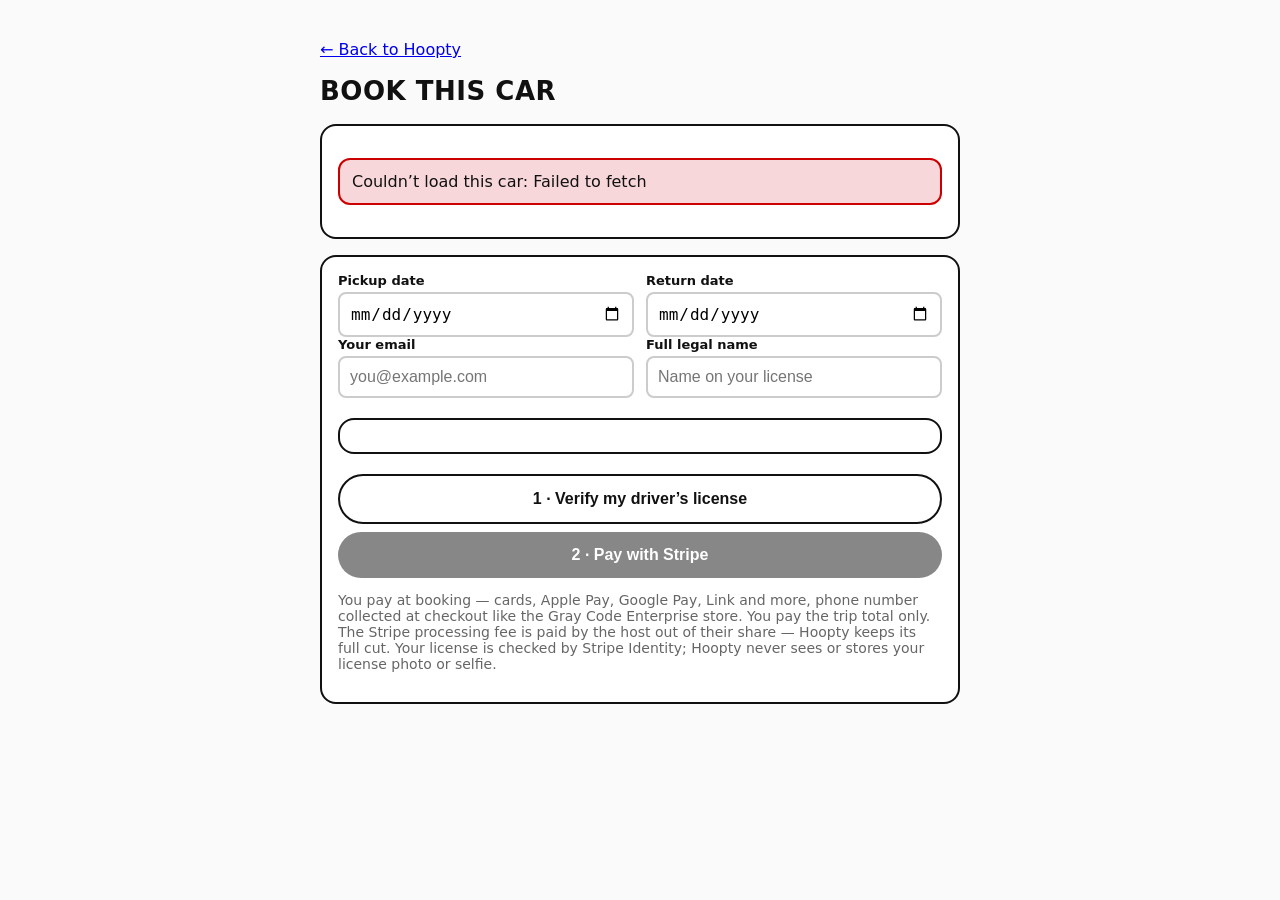
==== book.html @ 0eb4cce6 "Create book.html" ====
<!doctype html>
<html lang="en">
<head>
<meta charset="utf-8" />
<meta name="viewport" content="width=device-width, initial-scale=1, viewport-fit=cover" />
<title>Book a car — Hoopty</title>
<!--
  Hoopty Stripe booking page (v1).
  Drop this file into the hoopty repo root (next to index.html) at publish time.
  It works against EITHER backend: the Node backend in ../backend/ or the Make
  scenarios in ../make/ — set BACKEND_URL below to whichever is deployed.
  Flow: pick dates -> license check (Stripe Identity, once) -> pay (Stripe
  Checkout, cards + wallets, phone collected) -> success page.
  No Stripe keys live in this file. Ever.
-->
<style>
  body{font-family:system-ui,-apple-system,sans-serif;margin:0;background:#fafafa;color:#111}
  main{max-width:640px;margin:0 auto;padding:24px 16px 64px}
  h1{font-size:26px;text-transform:uppercase;letter-spacing:.02em}
  .card{background:#fff;border:2px solid #111;border-radius:16px;padding:16px;margin:16px 0}
  .row{display:flex;gap:12px;flex-wrap:wrap}
  .row label{flex:1;min-width:140px;font-size:13px;font-weight:700}
  input{width:100%;box-sizing:border-box;padding:10px;border:2px solid #ccc;border-radius:8px;margin-top:4px;font-size:16px}
  button{width:100%;padding:14px;border:0;border-radius:999px;background:#111;color:#fff;font-weight:800;font-size:16px;cursor:pointer;margin-top:8px}
  button:disabled{opacity:.5;cursor:default}
  button.secondary{background:#fff;color:#111;border:2px solid #111}
  .price{font-size:20px;font-weight:800}
  .muted{color:#666;font-size:14px}
  .warn{background:#fff3cd;border:2px solid #b58900;border-radius:12px;padding:12px}
  .ok{background:#d4edda;border:2px solid #1e7e34;border-radius:12px;padding:12px}
  .err{background:#f8d7da;border:2px solid #c00;border-radius:12px;padding:12px}
  #status{margin:12px 0}
</style>
</head>
<body>
<main>
  <p><a href="./">← Back to Hoopty</a></p>
  <h1>Book this car</h1>
  <div id="car" class="card"><p>Loading car…</p></div>

  <div class="card">
    <div class="row">
      <label>Pickup date <input type="date" id="startDate"></label>
      <label>Return date <input type="date" id="endDate"></label>
    </div>
    <div class="row">
      <label>Your email <input type="email" id="renterEmail" placeholder="you@example.com" autocomplete="email"></label>
      <label>Full legal name <input type="text" id="renterName" placeholder="Name on your license" autocomplete="name"></label>
    </div>
    <p class="price" id="priceLine"></p>
    <p class="muted" id="splitLine"></p>
    <div id="breakdown" class="card" style="margin:12px 0"></div>
    <div id="status"></div>
    <button id="verifyBtn" class="secondary" type="button">1 · Verify my driver’s license</button>
    <button id="payBtn" type="button" disabled>2 · Pay with Stripe</button>
    <p class="muted">You pay at booking — cards, Apple Pay, Google Pay, Link and more,
    phone number collected at checkout like the Gray Code Enterprise store.
    You pay the trip total only. The Stripe processing fee is paid by the
    host out of their share — Hoopty keeps its full cut. Your license is
    checked by Stripe Identity; Hoopty never sees or stores your license
    photo or selfie.</p>
  </div>
</main>
<script>
/* CONFIG — set this to the deployed backend before publishing. */
var BACKEND_URL = 'https://api.hoopty.rent'; // <-- REPLACE at deploy time
var params = new URLSearchParams(location.search);
var listingId = params.get('listing') || 'test-camry-001';
var car = null;

function $(id) { return document.getElementById(id); }
function show(html, cls) {
  var el = $('status');
  el.className = cls || '';
  el.innerHTML = html;
}
function days() {
  var s = new Date($('startDate').value + 'T12:00:00');
  var e = new Date($('endDate').value + 'T12:00:00');
  return Math.round((e - s) / 86400000);
}
function money(cents) { return '$' + (cents / 100).toFixed(2); }
// Who pays what. The renter pays the trip total only. Hoopty keeps its
// FULL cut. The host pays the Stripe processing fee out of their share, so
// the host receives hostGross − Stripe fee. The fee shown here is an
// ESTIMATE (2.9% + 30c on the total) — the actual fee varies by payment
// method, and the host's FINAL net is set after payment from the real fee
// on the charge. Never settle on the estimate.
function renderBreakdown(total, hostPct, host, hoopty, stripeFeeEst, hostNet) {
  $('priceLine').textContent = 'Total you pay: ' + money(total) + ' — ' + money(car.pricePerDayCents) + '/day × ' + days() + ' day' + (days() > 1 ? 's' : '');
  $('splitLine').textContent = 'Host keeps ' + hostPct + '% · Hoopty keeps ' + (100 - hostPct) + '% (full cut — Hoopty pays no Stripe fees).';
  $('breakdown').innerHTML =
    '<b>Where the money goes</b>' +
    '<br>Trip total (you pay): ' + money(total) +
    '<br>Hoopty keeps ' + (100 - hostPct) + '%: ' + money(hoopty) +
    '<br>Host share (' + hostPct + '%): ' + money(host) +
    '<br>Stripe fee — paid by the host (estimate): −' + money(stripeFeeEst) +
    '<br><b>Host receives (estimate): ' + money(hostNet) + '</b>' +
    '<br><span class="muted">Estimate only — the real Stripe fee depends on how you pay, so the host’s final amount is set after payment.</span>';
}
function refreshPrice() {
  if (!car) return;
  var d = days();
  if (!d || d < 1 || d > 30) {
    $('priceLine').textContent = 'Pick dates — trips are 1–30 days.';
    $('splitLine').textContent = '';
    $('breakdown').innerHTML = '';
    return;
  }
  // Instant local display (same 2.9% + 30c estimate as the backend), then
  // the server quote below replaces it with the authoritative numbers.
  var total = car.pricePerDayCents * d;
  var hostPct = car.hostPlan === 'starter' ? 70 : car.hostPlan === 'top_earner' ? 90 : 80;
  var host = Math.round(total * hostPct / 100);
  var hoopty = total - host;
  var stripeFeeEst = Math.round(total * 0.029) + 30;
  renderBreakdown(total, hostPct, host, hoopty, stripeFeeEst, Math.max(0, host - stripeFeeEst));
  // Server-authoritative quote — replaces the local numbers when it lands.
  fetch(BACKEND_URL + '/api/quote?listingId=' + encodeURIComponent(listingId) +
    '&startDate=' + encodeURIComponent($('startDate').value) +
    '&endDate=' + encodeURIComponent($('endDate').value))
    .then(function (r) { return r.json(); })
    .then(function (q) {
      if (!q.ok) return;
      renderBreakdown(q.totalCents, q.hostPlan === 'starter' ? 70 : q.hostPlan === 'top_earner' ? 90 : 80,
        q.hostGrossCents, q.hooptyFeeCents, q.stripeFeeEstimateCents, q.hostNetCents);
    })
    .catch(function () { /* keep the local estimate — server is unreachable */ });
}

async function loadCar() {
  try {
    var r = await fetch(BACKEND_URL + '/api/listings/' + encodeURIComponent(listingId));
    var data = await r.json();
    if (!data.ok) throw new Error(data.error || 'Car not found.');
    car = data.listing;
    $('car').innerHTML =
      '<h2 style="margin:0">' + car.year + ' ' + car.make + ' ' + car.model + '</h2>' +
      '<p class="muted">' + car.location + ' · ' + car.type + ' · ' + car.seats + ' seats · ' + car.transmission + ' · ' + car.fuel + '</p>' +
      '<p class="price">$' + (car.pricePerDayCents / 100).toFixed(2) + '/day</p>' +
      (car.testListing ? '<p class="warn"><b>TEST LISTING</b> — for checking the Stripe flow only. Not a real car.</p>' : '') +
      (car.payoutsReady ? '' : '<p class="warn">This host hasn’t finished Stripe payout setup yet — booking is paused for this car.</p>');
    $('payBtn').disabled = !car.payoutsReady;
    var today = new Date(), plus3 = new Date(Date.now() + 3 * 86400000);
    $('startDate').value = today.toISOString().slice(0, 10);
    $('endDate').value = plus3.toISOString().slice(0, 10);
    refreshPrice();
  } catch (err) {
    $('car').innerHTML = '<p class="err">Couldn’t load this car: ' + err.message + '</p>';
  }
}

async function checkIdentity() {
  var email = $('renterEmail').value.trim().toLowerCase();
  if (!email) { show('Enter your email first — your license check is tied to it.', 'err'); return false; }
  try {
    var r = await fetch(BACKEND_URL + '/api/identity/status?email=' + encodeURIComponent(email));
    var data = await r.json();
    if (data.identityStatus === 'verified') {
      show('✓ License verified — you can book.', 'ok');
      $('verifyBtn').textContent = '✓ License verified';
      $('verifyBtn').disabled = true;
      $('payBtn').disabled = !car.payoutsReady;
      localStorage.setItem('hoopty-identity', JSON.stringify({ email: email, status: 'verified' }));
      return true;
    }
    show('License not verified yet — tap “Verify my driver’s license” below.', 'warn');
    return false;
  } catch (err) {
    show('Couldn’t check your license status: ' + err.message, 'err');
    return false;
  }
}

$('verifyBtn').addEventListener('click', async function () {
  var email = $('renterEmail').value.trim().toLowerCase();
  var name = $('renterName').value.trim();
  if (!email || !name) { show('Enter your email and full legal name first.', 'err'); return; }
  $('verifyBtn').disabled = true;
  $('verifyBtn').textContent = 'Starting verification…';
  try {
    var r = await fetch(BACKEND_URL + '/api/identity/start', {
      method: 'POST', headers: { 'content-type': 'application/json' },
      body: JSON.stringify({ email: email, fullName: name })
    });
    var data = await r.json();
    if (!r.ok) throw new Error(data.error || data.message || 'Verification failed to start.');
    if (data.alreadyVerified) { checkIdentity(); return; }
    location.href = data.url; // Stripe-hosted Identity flow
  } catch (err) {
    show('Couldn’t start verification: ' + err.message, 'err');
    $('verifyBtn').disabled = false;
    $('verifyBtn').textContent = '1 · Verify my driver’s license';
  }
});

$('payBtn').addEventListener('click', async function () {
  var email = $('renterEmail').value.trim().toLowerCase();
  var name = $('renterName').value.trim();
  var d = days();
  if (!email || !name) { show('Enter your email and full legal name first.', 'err'); return; }
  if (!d || d < 1 || d > 30) { show('Pick a trip of 1–30 days.', 'err'); return; }
  $('payBtn').disabled = true;
  $('payBtn').textContent = 'Opening secure checkout…';
  try {
    var r = await fetch(BACKEND_URL + '/api/checkout', {
      method: 'POST', headers: { 'content-type': 'application/json' },
      body: JSON.stringify({ listingId: listingId, startDate: $('startDate').value, endDate: $('endDate').value, renterEmail: email, renterName: name })
    });
    var data = await r.json();
    if (!r.ok) {
      if (data.error === 'identity_required') {
        show('Verify your driver’s license first (step 1 above), then pay.', 'warn');
        $('payBtn').disabled = false;
        $('payBtn').textContent = '2 · Pay with Stripe';
        return;
      }
      throw new Error(data.message || data.error || 'Checkout failed.');
    }
    location.href = data.checkoutUrl; // Stripe-hosted Checkout
  } catch (err) {
    show('Couldn’t open checkout: ' + err.message, 'err');
    $('payBtn').disabled = false;
    $('payBtn').textContent = '2 · Pay with Stripe';
  }
});

['startDate', 'endDate'].forEach(function (id) {
  $(id).addEventListener('change', refreshPrice);
});
$('renterEmail').addEventListener('change', checkIdentity);
if (params.get('verified') === '1') {
  show('Back from license verification — checking your status…', 'warn');
  setTimeout(checkIdentity, 500);
}
if (params.get('cancelled') === '1') {
  show('Checkout was cancelled — nothing was charged. Your dates are still open.', 'warn');
}
loadCar();
</script>
</body>
</html>
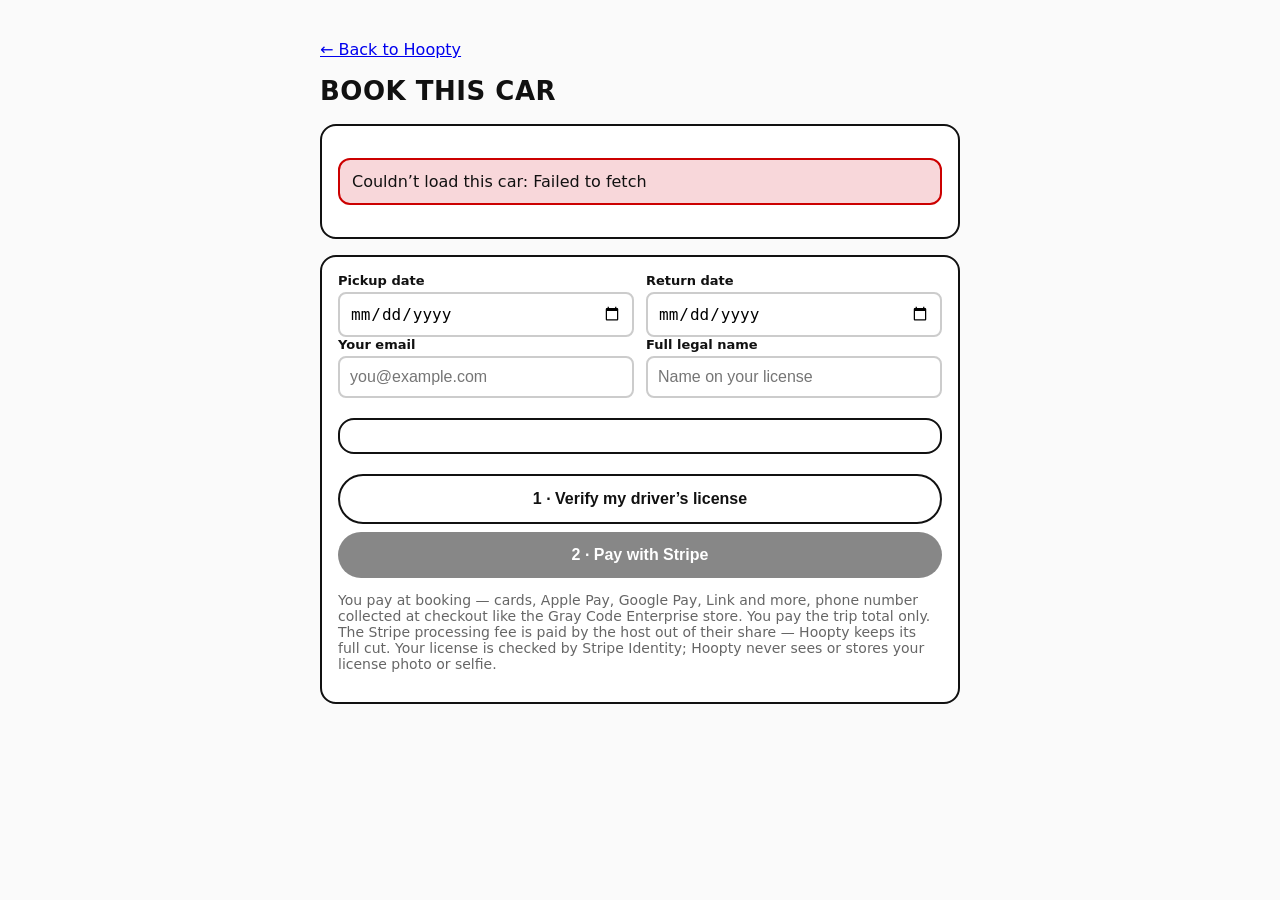
==== commit af5e39b4: "Fix pass 5: max trip 90 days everywhere" ====
--- a/book.html
+++ b/book.html
@@ -7,8 +7,9 @@
 <!--
   Hoopty Stripe booking page (v1).
   Drop this file into the hoopty repo root (next to index.html) at publish time.
-  It works against EITHER backend: the Node backend in ../backend/ or the Make
-  scenarios in ../make/ — set BACKEND_URL below to whichever is deployed.
+  It works against the Node backend in ../backend/ (live at
+  https://api.hoopty.rent). Make is OFF for Hoopty — the Make scenarios
+  are not used. BACKEND_URL below is already the live backend.
   Flow: pick dates -> license check (Stripe Identity, once) -> pay (Stripe
   Checkout, cards + wallets, phone collected) -> success page.
   No Stripe keys live in this file. Ever.
@@ -63,10 +64,27 @@
 </main>
 <script>
 /* CONFIG — set this to the deployed backend before publishing. */
-var BACKEND_URL = 'https://api.hoopty.rent'; // <-- REPLACE at deploy time
+var BACKEND_URL = 'https://api.hoopty.rent'; // live backend
 var params = new URLSearchParams(location.search);
 var listingId = params.get('listing') || 'test-camry-001';
 var car = null;
+// Pay is only enabled when all three hold: payouts ready, license
+// verified, and the picked dates available. identityChecked stays false
+// until the backend has actually answered a license check — before that,
+// the button keeps its load-time state (enabled iff payouts ready) so a
+// returning verified renter is not blocked by a check that never ran.
+var identityChecked = false;
+var identityVerified = false;
+var datesAvailable = true;
+var availabilityWarning = false;
+function updatePayButton() {
+  if (!car) return;
+  if (!identityChecked) {
+    $('payBtn').disabled = !car.payoutsReady;
+    return;
+  }
+  $('payBtn').disabled = !(car.payoutsReady && identityVerified && datesAvailable);
+}
 
 function $(id) { return document.getElementById(id); }
 function show(html, cls) {
@@ -101,8 +119,8 @@
 function refreshPrice() {
   if (!car) return;
   var d = days();
-  if (!d || d < 1 || d > 30) {
-    $('priceLine').textContent = 'Pick dates — trips are 1–30 days.';
+  if (!d || d < 1 || d > 90) {
+    $('priceLine').textContent = 'Pick dates — trips are 1–90 days.';
     $('splitLine').textContent = '';
     $('breakdown').innerHTML = '';
     return;
@@ -116,6 +134,9 @@
   var stripeFeeEst = Math.round(total * 0.029) + 30;
   renderBreakdown(total, hostPct, host, hoopty, stripeFeeEst, Math.max(0, host - stripeFeeEst));
   // Server-authoritative quote — replaces the local numbers when it lands.
+  // The quote also carries availability: if these dates overlap a paid
+  // booking (or a blocked day, or break the min/max trip), show it and
+  // keep Pay disabled instead of letting the renter reach checkout.
   fetch(BACKEND_URL + '/api/quote?listingId=' + encodeURIComponent(listingId) +
     '&startDate=' + encodeURIComponent($('startDate').value) +
     '&endDate=' + encodeURIComponent($('endDate').value))
@@ -124,6 +145,15 @@
       if (!q.ok) return;
       renderBreakdown(q.totalCents, q.hostPlan === 'starter' ? 70 : q.hostPlan === 'top_earner' ? 90 : 80,
         q.hostGrossCents, q.hooptyFeeCents, q.stripeFeeEstimateCents, q.hostNetCents);
+      datesAvailable = q.available !== false;
+      if (!datesAvailable) {
+        availabilityWarning = true;
+        show(q.unavailableReason || 'Those dates aren’t available for this car — pick different dates.', 'warn');
+      } else if (availabilityWarning) {
+        availabilityWarning = false;
+        show('', '');
+      }
+      updatePayButton();
     })
     .catch(function () { /* keep the local estimate — server is unreachable */ });
 }
@@ -144,6 +174,10 @@
     var today = new Date(), plus3 = new Date(Date.now() + 3 * 86400000);
     $('startDate').value = today.toISOString().slice(0, 10);
     $('endDate').value = plus3.toISOString().slice(0, 10);
+    // Dates passed in from the app's booking dialog (?start=YYYY-MM-DD&end=...).
+    var ps = params.get('start'), pe = params.get('end');
+    if (ps && /^\d{4}-\d{2}-\d{2}$/.test(ps)) $('startDate').value = ps;
+    if (pe && /^\d{4}-\d{2}-\d{2}$/.test(pe)) $('endDate').value = pe;
     refreshPrice();
   } catch (err) {
     $('car').innerHTML = '<p class="err">Couldn’t load this car: ' + err.message + '</p>';
@@ -156,14 +190,18 @@
   try {
     var r = await fetch(BACKEND_URL + '/api/identity/status?email=' + encodeURIComponent(email));
     var data = await r.json();
+    identityChecked = true;
     if (data.identityStatus === 'verified') {
+      identityVerified = true;
       show('✓ License verified — you can book.', 'ok');
       $('verifyBtn').textContent = '✓ License verified';
       $('verifyBtn').disabled = true;
-      $('payBtn').disabled = !car.payoutsReady;
+      updatePayButton();
       localStorage.setItem('hoopty-identity', JSON.stringify({ email: email, status: 'verified' }));
       return true;
     }
+    identityVerified = false;
+    updatePayButton();
     show('License not verified yet — tap “Verify my driver’s license” below.', 'warn');
     return false;
   } catch (err) {
@@ -181,7 +219,10 @@
   try {
     var r = await fetch(BACKEND_URL + '/api/identity/start', {
       method: 'POST', headers: { 'content-type': 'application/json' },
-      body: JSON.stringify({ email: email, fullName: name })
+      // listingId rides along so Stripe sends the renter back to THIS
+      // car's booking page after verifying — without it they land on
+      // the default test Camry's page instead.
+      body: JSON.stringify({ email: email, fullName: name, listingId: listingId })
     });
     var data = await r.json();
     if (!r.ok) throw new Error(data.error || data.message || 'Verification failed to start.');
@@ -199,7 +240,7 @@
   var name = $('renterName').value.trim();
   var d = days();
   if (!email || !name) { show('Enter your email and full legal name first.', 'err'); return; }
-  if (!d || d < 1 || d > 30) { show('Pick a trip of 1–30 days.', 'err'); return; }
+  if (!d || d < 1 || d > 90) { show('Pick a trip of 1–90 days.', 'err'); return; }
   $('payBtn').disabled = true;
   $('payBtn').textContent = 'Opening secure checkout…';
   try {
@@ -211,7 +252,18 @@
     if (!r.ok) {
       if (data.error === 'identity_required') {
         show('Verify your driver’s license first (step 1 above), then pay.', 'warn');
-        $('payBtn').disabled = false;
+        updatePayButton();
+        $('payBtn').textContent = '2 · Pay with Stripe';
+        return;
+      }
+      if (data.error === 'dates_unavailable' || data.error === 'dates_blocked' ||
+          data.error === 'trip_too_short' || data.error === 'trip_too_long') {
+        // Someone else booked these dates (or they break the car's
+        // rules) after the quote was shown — show it, keep Pay off.
+        datesAvailable = false;
+        availabilityWarning = true;
+        show(data.message || 'Those dates aren’t available for this car — pick different dates.', 'warn');
+        updatePayButton();
         $('payBtn').textContent = '2 · Pay with Stripe';
         return;
       }
@@ -220,7 +272,7 @@
     location.href = data.checkoutUrl; // Stripe-hosted Checkout
   } catch (err) {
     show('Couldn’t open checkout: ' + err.message, 'err');
-    $('payBtn').disabled = false;
+    updatePayButton();
     $('payBtn').textContent = '2 · Pay with Stripe';
   }
 });
